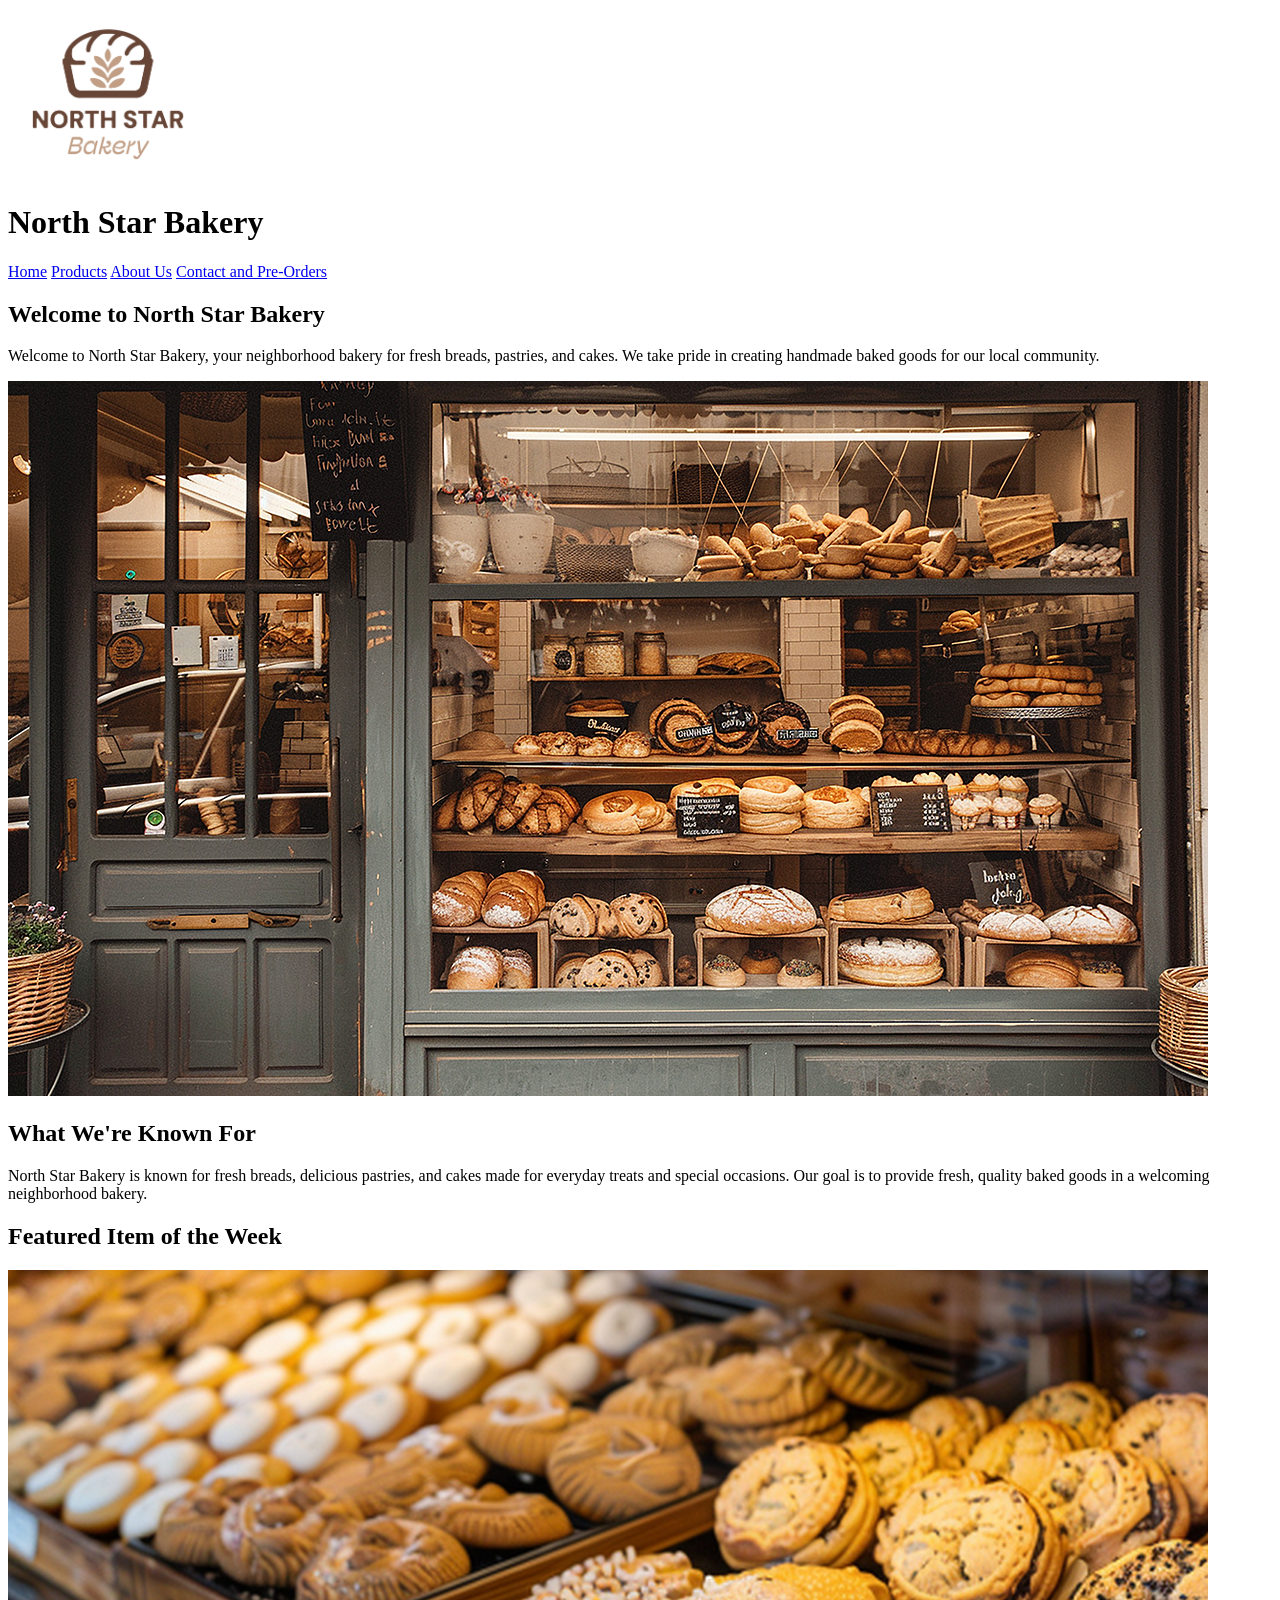
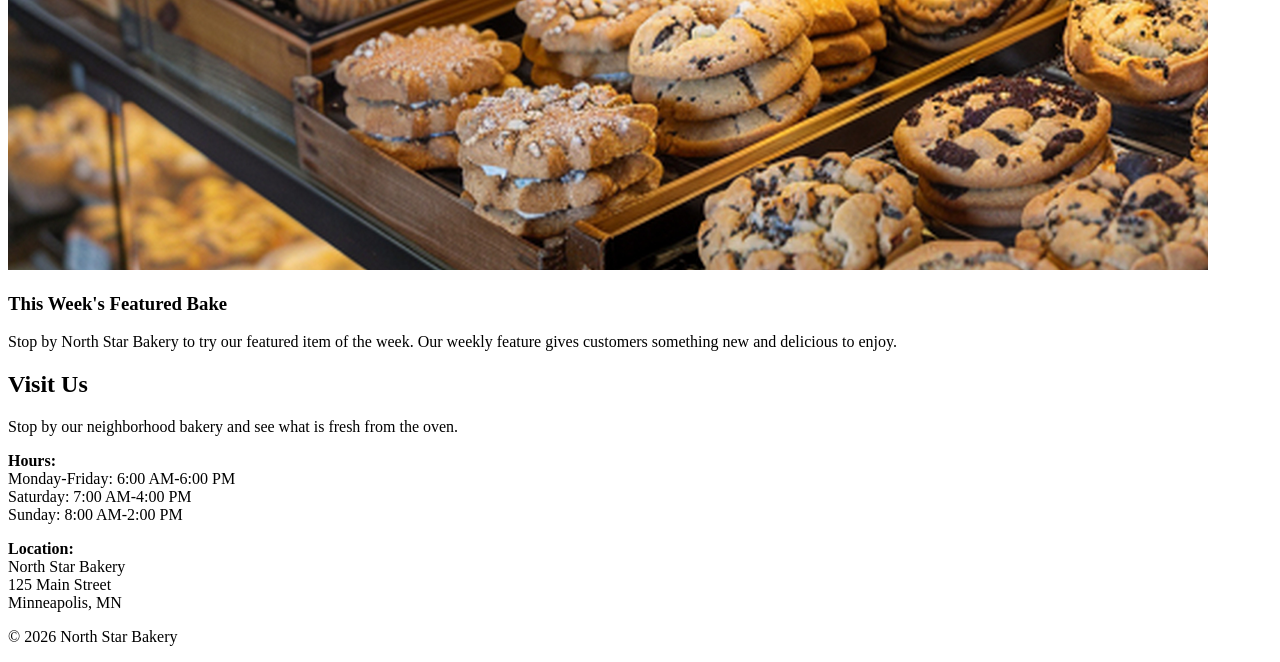
==== index.html @ 74a74916 "Complete North Star Bakery website" ====
<!DOCTYPE html>
<html lang="en">
<head>
    <meta charset="UTF-8">
    <meta name="viewport" content="width=device-width, initial-scale=1.0">
    <title>North Star Bakery | Home</title>
</head>

<body>

   <header>
    <img src="bakery-logo_c.png"
         alt="North Star Bakery logo"
         width="200">

        <h1>North Star Bakery</h1>

        <nav>
            <a href="index.html">Home</a>
            <a href="products.html">Products</a>
            <a href="about.html">About Us</a>
            <a href="contact.html">Contact and Pre-Orders</a>
        </nav>
    </header>

    <main>

        <section>
            <h2>Welcome to North Star Bakery</h2>

            <p>
                Welcome to North Star Bakery, your neighborhood bakery
                for fresh breads, pastries, and cakes. We take pride in
                creating handmade baked goods for our local community.
            </p>


<img src="bakery-storefront_c.png"
     alt="Storefront of North Star Bakery">
            
               
        </section>

        <section>
            <h2>What We're Known For</h2>

            <p>
                North Star Bakery is known for fresh breads, delicious
                pastries, and cakes made for everyday treats and special
                occasions. Our goal is to provide fresh, quality baked
                goods in a welcoming neighborhood bakery.
            </p>
        </section>

        <section>
            <h2>Featured Item of the Week</h2>

            <picture>
                <source media="(min-width: 800px)"
                        srcset="bakery-feature-large_c.png">

                <img src="bakery-feature-small_c.png"
                     alt="Featured baked item of the week from North Star Bakery">
            </picture>

            <h3>This Week's Featured Bake</h3>

            <p>
                Stop by North Star Bakery to try our featured item of
                the week. Our weekly feature gives customers something
                new and delicious to enjoy.
            </p>
        </section>

        <section>
            <h2>Visit Us</h2>

            <p>
                Stop by our neighborhood bakery and see what is fresh
                from the oven.
            </p>

            <p>
                <strong>Hours:</strong><br>
                Monday-Friday: 6:00 AM-6:00 PM<br>
                Saturday: 7:00 AM-4:00 PM<br>
                Sunday: 8:00 AM-2:00 PM
            </p>

            <p>
                <strong>Location:</strong><br>
                North Star Bakery<br>
                125 Main Street<br>
                Minneapolis, MN
            </p>
        </section>

    </main>

    <footer>
        <p>&copy; 2026 North Star Bakery</p>
    </footer>

</body>
</html>
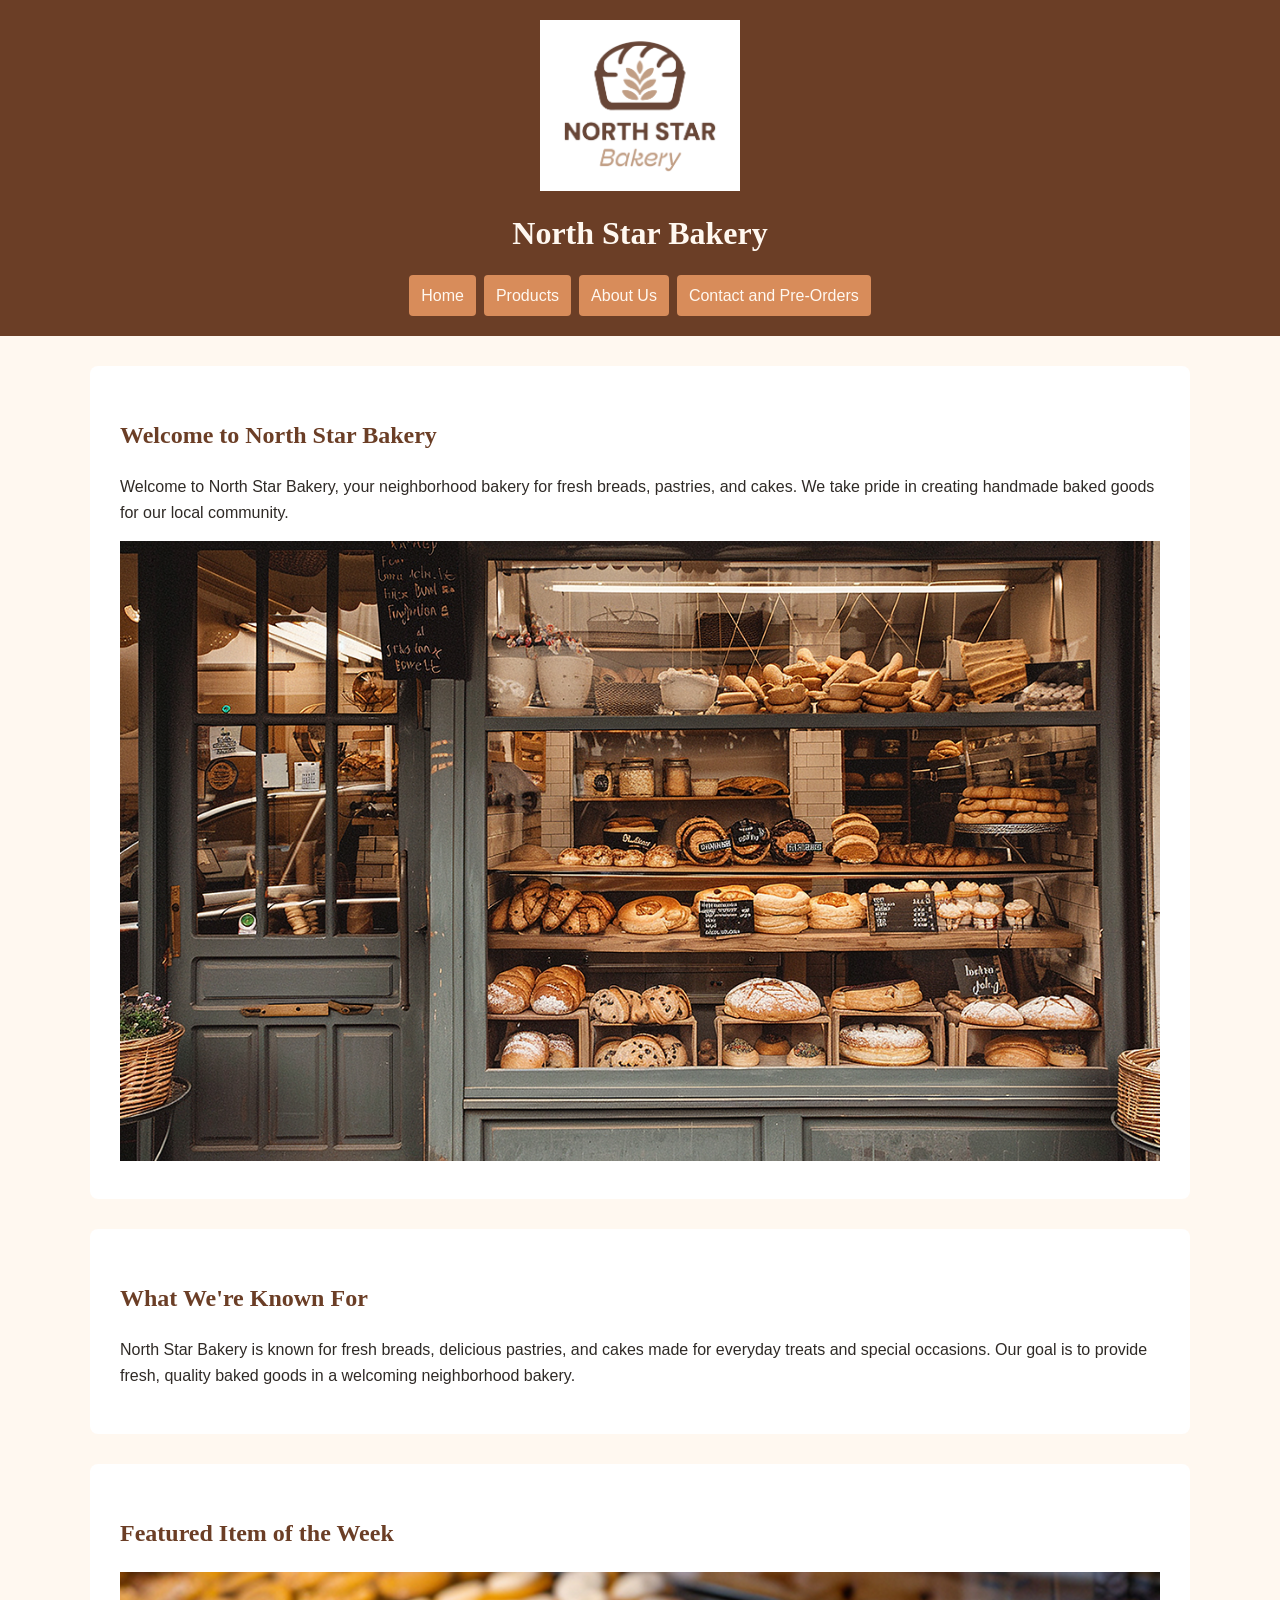
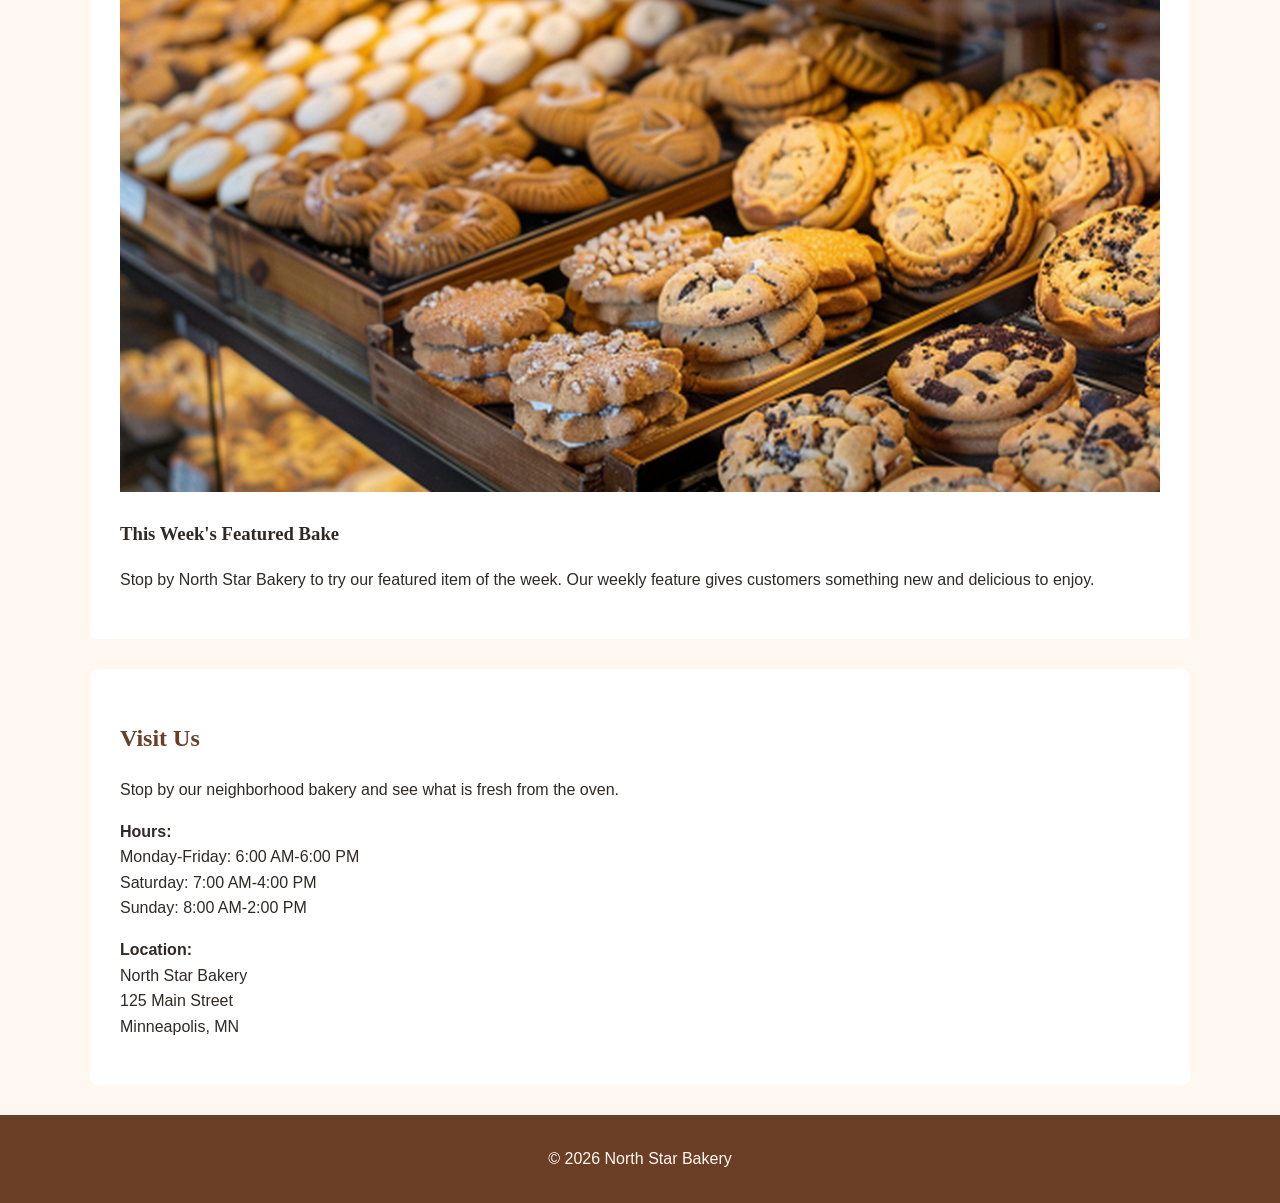
==== commit 155bd87c: "Add responsive styling for Touchstone 3" ====
--- a/index.html
+++ b/index.html
@@ -4,6 +4,7 @@
     <meta charset="UTF-8">
     <meta name="viewport" content="width=device-width, initial-scale=1.0">
     <title>North Star Bakery | Home</title>
+    <link rel="stylesheet" href="styles.css">
 </head>
 
 <body>
--- a/styles.css
+++ b/styles.css
@@ -0,0 +1,161 @@
+/* North Star Bakery - Touchstone 3 */
+
+/* Base styles */
+* {
+    box-sizing: border-box;
+}
+
+body {
+    margin: 0;
+    background-color: #fff8f0;
+    color: #2f2a26;
+    font-family: Arial, Helvetica, sans-serif;
+    line-height: 1.6;
+}
+
+header {
+    background-color: #6b3e26;
+    color: #fff8f0;
+    padding: 20px;
+    text-align: center;
+}
+
+header img {
+    width: 160px;
+    max-width: 100%;
+    height: auto;
+}
+
+h1,
+h2,
+h3 {
+    font-family: Georgia, "Times New Roman", serif;
+}
+
+h1 {
+    margin: 10px 0;
+}
+
+h2 {
+    color: #6b3e26;
+}
+
+/* Navigation */
+nav {
+    display: flex;
+    flex-direction: column;
+    gap: 8px;
+    margin-top: 15px;
+}
+
+nav a {
+    color: #fff8f0;
+    background-color: #d88c5a;
+    padding: 8px 12px;
+    text-decoration: none;
+    border-radius: 4px;
+}
+
+nav a:hover,
+nav a:focus {
+    background-color: #2f2a26;
+}
+
+/* Main content */
+main {
+    width: 92%;
+    max-width: 1100px;
+    margin: 0 auto;
+}
+
+section {
+    margin: 30px 0;
+    padding: 20px;
+    background-color: white;
+    border-radius: 8px;
+}
+
+img,
+video {
+    max-width: 100%;
+    height: auto;
+}
+
+figure {
+    margin: 20px 0;
+}
+
+figcaption {
+    margin-top: 8px;
+    font-style: italic;
+}
+
+/* Forms */
+form {
+    max-width: 700px;
+}
+
+fieldset {
+    margin-bottom: 20px;
+    padding: 20px;
+    border: 2px solid #d88c5a;
+    border-radius: 6px;
+}
+
+legend {
+    color: #6b3e26;
+    font-weight: bold;
+}
+
+input,
+textarea {
+    max-width: 100%;
+    padding: 8px;
+    margin-top: 5px;
+}
+
+input[type="text"],
+input[type="email"],
+input[type="date"],
+textarea {
+    width: 100%;
+}
+
+input[type="submit"] {
+    background-color: #6b3e26;
+    color: #fff8f0;
+    border: none;
+    padding: 10px 18px;
+    cursor: pointer;
+    border-radius: 4px;
+}
+
+input[type="submit"]:hover {
+    background-color: #d88c5a;
+}
+
+/* Footer */
+footer {
+    background-color: #6b3e26;
+    color: #fff8f0;
+    text-align: center;
+    padding: 15px;
+    margin-top: 30px;
+}
+
+/* Larger screens */
+@media (min-width: 768px) {
+    nav {
+        flex-direction: row;
+        justify-content: center;
+        flex-wrap: wrap;
+    }
+
+    section {
+        padding: 30px;
+    }
+
+    header img {
+        width: 200px;
+    }
+}
